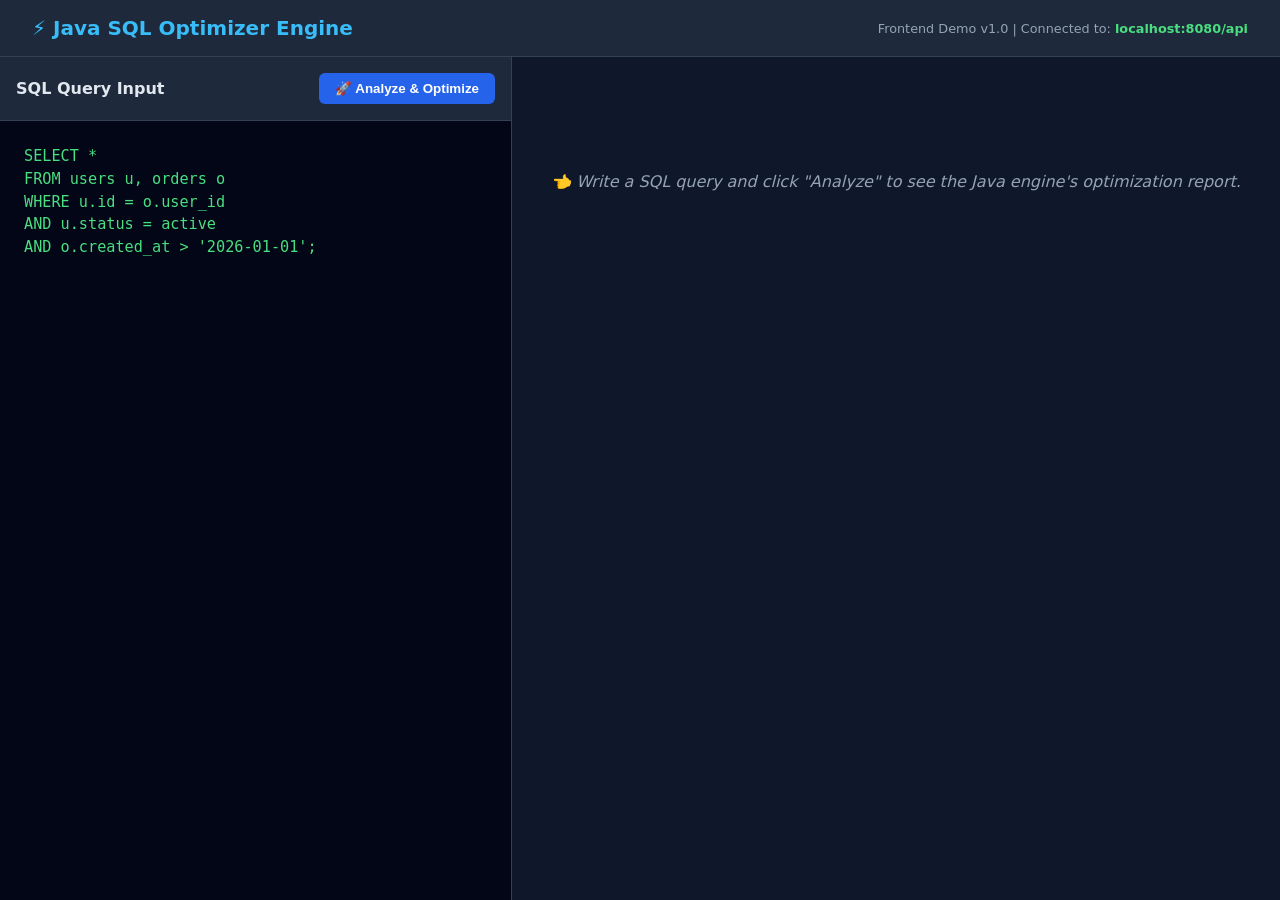
==== frontend/index.html @ 4a36bf86 "Updated project" ====
<!DOCTYPE html>
<html lang="en">
<head>
    <meta charset="UTF-8">
    <meta name="viewport" content="width=device-width, initial-scale=1.0">
    <title>SQL Optimizer Engine - Frontend Demo</title>
    <style>
        /* --- BASE & RESET --- */
        * { margin: 0; padding: 0; box-sizing: border-box; }
        body {
            font-family: 'Segoe UI', system-ui, -apple-system, sans-serif;
            background-color: #0f172a; /* Slate 900 */
            color: #f8fafc; /* Slate 50 */
            height: 100vh;
            display: flex;
            flex-direction: column;
            overflow: hidden;
        }

        /* --- LAYOUT --- */
        header {
            background: #1e293b;
            padding: 1rem 2rem;
            border-bottom: 1px solid #334155;
            display: flex;
            justify-content: space-between;
            align-items: center;
        }
        header h1 { font-size: 1.25rem; color: #38bdf8; }
        header span { font-size: 0.8rem; color: #94a3b8; }

        .main-container {
            display: flex;
            flex: 1;
            overflow: hidden;
        }

        /* --- LEFT PANEL (EDITOR) --- */
        .editor-panel {
            width: 40%;
            border-right: 1px solid #334155;
            display: flex;
            flex-direction: column;
            background: #0f172a;
        }
        .panel-header {
            padding: 1rem;
            border-bottom: 1px solid #334155;
            display: flex;
            justify-content: space-between;
            align-items: center;
            background: #1e293b;
        }
        .panel-header h2 { font-size: 1rem; color: #e2e8f0; }
        
        .btn-analyze {
            background: #2563eb;
            color: white;
            border: none;
            padding: 0.5rem 1rem;
            border-radius: 6px;
            font-weight: 600;
            cursor: pointer;
            transition: background 0.2s;
        }
        .btn-analyze:hover { background: #1d4ed8; }
        .btn-analyze:disabled { background: #475569; cursor: not-allowed; }

        textarea {
            flex: 1;
            background: #020617;
            color: #4ade80;
            border: none;
            padding: 1.5rem;
            font-family: 'Consolas', 'Monaco', monospace;
            font-size: 0.95rem;
            line-height: 1.5;
            resize: none;
            outline: none;
        }

        /* --- RIGHT PANEL (RESULTS) --- */
        .results-panel {
            width: 60%;
            overflow-y: auto;
            padding: 1.5rem;
            background: #0f172a;
        }
        
        .section {
            background: #1e293b;
            border: 1px solid #334155;
            border-radius: 8px;
            padding: 1.5rem;
            margin-bottom: 1.5rem;
            animation: fadeIn 0.5s ease-out;
        }
        .section h3 {
            font-size: 1.1rem;
            margin-bottom: 1rem;
            color: #f1f5f9;
            display: flex;
            align-items: center;
            gap: 0.5rem;
        }

        /* --- METRICS --- */
        .metrics-grid {
            display: grid;
            grid-template-columns: repeat(2, 1fr);
            gap: 1rem;
        }
        .metric-card {
            background: #0f172a;
            padding: 1rem;
            border-radius: 6px;
            border-left: 4px solid #3b82f6;
        }
        .metric-card.warn { border-left-color: #f59e0b; }
        .metric-card.danger { border-left-color: #ef4444; }
        .metric-card.success { border-left-color: #10b981; }
        
        .metric-label { font-size: 0.8rem; color: #94a3b8; text-transform: uppercase; letter-spacing: 0.05em; }
        .metric-value { font-size: 1.5rem; font-weight: 700; margin-top: 0.25rem; }
        .text-green { color: #4ade80; }
        .text-yellow { color: #facc15; }
        .text-red { color: #f87171; }
        .text-blue { color: #60a5fa; }

        /* --- EXECUTION PLAN TREE --- */
        .tree-container { display: flex; flex-direction: column; align-items: center; }
        .tree-node {
            background: #334155;
            border: 1px solid #475569;
            padding: 0.75rem 1.25rem;
            border-radius: 6px;
            text-align: center;
            min-width: 200px;
            position: relative;
        }
        .tree-node.warning { background: #451a1a; border-color: #ef4444; }
        .tree-node-title { font-weight: 600; font-size: 0.9rem; }
        .tree-node-meta { font-size: 0.75rem; color: #94a3b8; margin-top: 0.25rem; }
        .tree-node-badge {
            display: inline-block;
            background: #ef4444;
            color: white;
            font-size: 0.7rem;
            padding: 2px 6px;
            border-radius: 10px;
            margin-top: 0.5rem;
        }
        
        .tree-children {
            display: flex;
            gap: 2rem;
            margin-top: 2rem;
            position: relative;
        }
        /* Tree connecting lines */
        .tree-branch {
            display: flex;
            flex-direction: column;
            align-items: center;
        }
        .tree-line-v { width: 2px; height: 20px; background: #475569; }
        .tree-line-h-container {
            display: flex;
            justify-content: center;
            width: 100%;
            position: relative;
        }
        .tree-line-h {
            height: 2px;
            background: #475569;
            position: absolute;
            top: 0;
        }

        /* --- INEFFICIENCY REPORT --- */
        .issue-card {
            background: #0f172a;
            border-left: 4px solid #f59e0b;
            padding: 1rem;
            border-radius: 0 6px 6px 0;
            margin-bottom: 1rem;
        }
        .issue-card.high { border-left-color: #ef4444; }
        .issue-card.medium { border-left-color: #f59e0b; }
        .issue-card.low { border-left-color: #3b82f6; }
        
        .issue-header { display: flex; justify-content: space-between; margin-bottom: 0.5rem; }
        .issue-title { font-weight: 600; color: #f8fafc; }
        .issue-severity { font-size: 0.75rem; font-weight: 700; text-transform: uppercase; }
        .issue-desc { font-size: 0.85rem; color: #cbd5e1; margin-bottom: 0.75rem; }
        .issue-fix {
            background: #020617;
            color: #4ade80;
            padding: 0.5rem;
            border-radius: 4px;
            font-family: monospace;
            font-size: 0.85rem;
            border: 1px solid #1e293b;
        }

        /* --- DIFF VIEW --- */
        .diff-grid { display: grid; grid-template-columns: 1fr 1fr; gap: 1rem; }
        .diff-col h4 { font-size: 0.9rem; margin-bottom: 0.5rem; }
        .diff-col.original h4 { color: #f87171; }
        .diff-col.optimized h4 { color: #4ade80; }
        
        pre {
            background: #020617;
            padding: 1rem;
            border-radius: 6px;
            font-family: monospace;
            font-size: 0.85rem;
            line-height: 1.5;
            overflow-x: auto;
            white-space: pre-wrap;
            border: 1px solid #334155;
        }
        .diff-col.original pre { color: #fca5a5; border-color: #7f1d1d; }
        .diff-col.optimized pre { color: #86efac; border-color: #14532d; }

        /* --- UTILITIES & ANIMATIONS --- */
        .hidden { display: none !important; }
        .loader {
            display: flex;
            justify-content: center;
            align-items: center;
            height: 200px;
            color: #94a3b8;
            font-style: italic;
        }
        @keyframes fadeIn { from { opacity: 0; transform: translateY(10px); } to { opacity: 1; transform: translateY(0); } }
        
        .status-banner {
            padding: 0.75rem 1rem;
            background: rgba(245, 158, 11, 0.1);
            border: 1px solid rgba(245, 158, 11, 0.3);
            border-radius: 6px;
            color: #fcd34d;
            font-size: 0.9rem;
            margin-bottom: 1.5rem;
        }
    </style>
</head>
<body>

    <header>
        <h1>⚡ Java SQL Optimizer Engine</h1>
        <span>Frontend Demo v1.0 | Connected to: <strong style="color:#4ade80">localhost:8080/api</strong></span>
    </header>

    <div class="main-container">
        <!-- LEFT PANEL: SQL INPUT -->
        <div class="editor-panel">
            <div class="panel-header">
                <h2>SQL Query Input</h2>
                <button class="btn-analyze" id="btnAnalyze" onclick="runAnalysis()">🚀 Analyze & Optimize</button>
            </div>
            <textarea id="sqlInput" spellcheck="false">SELECT * 
FROM users u, orders o 
WHERE u.id = o.user_id 
AND u.status = active 
AND o.created_at > '2026-01-01';</textarea>
        </div>

        <!-- RIGHT PANEL: RESULTS -->
        <div class="results-panel" id="resultsPanel">
            <div class="loader" id="initialState">
                <p>👈 Write a SQL query and click "Analyze" to see the Java engine's optimization report.</p>
            </div>
            
            <div class="loader hidden" id="loadingState">
                <p>⏳ Java Engine parsing AST and calculating costs...</p>
            </div>

            <div id="resultsContent" class="hidden">
                <!-- Status Banner -->
                <div class="status-banner" id="statusBanner"></div>

                <!-- Metrics -->
                <div class="section">
                    <h3>📊 Analysis Metrics</h3>
                    <div class="metrics-grid" id="metricsGrid"></div>
                </div>

                <!-- Execution Plan -->
                <div class="section">
                    <h3>🌳 Visual Execution Plan</h3>
                    <div class="tree-container" id="planTree"></div>
                </div>

                <!-- Inefficiencies -->
                <div class="section">
                    <h3>🔍 Inefficiency Report</h3>
                    <div id="issuesList"></div>
                </div>

                <!-- Diff View -->
                <div class="section">
                    <h3>✨ Optimized Query Output</h3>
                    <div class="diff-grid">
                        <div class="diff-col original">
                            <h4>❌ Original (Cost: <span id="origCost"></span>)</h4>
                            <pre id="origQuery"></pre>
                        </div>
                        <div class="diff-col optimized">
                            <h4>✅ Optimized (Cost: <span id="optCost"></span>)</h4>
                            <pre id="optQuery"></pre>
                        </div>
                    </div>
                </div>
            </div>
        </div>
    </div>

    <script>
        // ==========================================
        // MOCK DATA: Simulates Java Backend Response
        // ==========================================
        const mockJavaResponse = {
            metrics: {
                parseTime: "14ms",
                estimatedCost: 8450.25,
                executionTime: "2.4s (Simulated)",
                tablesInvolved: 2,
                status: "Needs Optimization"
            },
            executionPlan: {
                node: "Nested Loop Join",
                cost: 8450,
                rows: 15000,
                children: [
                    {
                        node: "Seq Scan on 'orders'",
                        cost: 4200,
                        rows: 50000,
                        warning: "Missing Index"
                    },
                    {
                        node: "Index Scan on 'users'",
                        cost: 120,
                        rows: 1,
                        index: "idx_users_status"
                    }
                ]
            },
            issues: [
                {
                    severity: "High",
                    title: "Sequential Scan on Large Table",
                    description: "Table 'orders' (50M rows) is being scanned sequentially due to missing index on 'created_at'.",
                    recommendation: "CREATE INDEX idx_orders_date ON orders(created_at);"
                },
                {
                    severity: "Medium",
                    title: "Implicit Type Conversion",
                    description: "Comparing VARCHAR column 'status' with an unquoted literal, causing full table scan.",
                    recommendation: "Change active to string literal 'active'."
                },
                {
                    severity: "Low",
                    title: "SELECT * Usage Detected",
                    description: "Fetching unnecessary columns increases memory allocation and network I/O.",
                    recommendation: "Explicitly define required columns in the SELECT clause."
                }
            ],
            optimization: {
                originalQuery: `SELECT * \nFROM users u, orders o \nWHERE u.id = o.user_id \nAND u.status = active \nAND o.created_at > '2026-01-01';`,
                optimizedQuery: `SELECT u.name, u.email, o.id, o.total \nFROM users u\nINNER JOIN orders o ON u.id = o.user_id \nWHERE u.status = 'active' \nAND o.created_at > '2026-01-01'\nLIMIT 1000;`,
                originalCost: 8450,
                optimizedCost: 120
            }
        };

        // ==========================================
        // UI LOGIC
        // ==========================================
        
        function runAnalysis() {
            const btn = document.getElementById('btnAnalyze');
            const initialState = document.getElementById('initialState');
            const loadingState = document.getElementById('loadingState');
            const resultsContent = document.getElementById('resultsContent');

            // 1. Show Loading State (Simulate Java Backend processing)
            btn.disabled = true;
            btn.innerText = "Analyzing...";
            initialState.classList.add('hidden');
            resultsContent.classList.add('hidden');
            loadingState.classList.remove('hidden');

            // 2. Simulate Network/Processing Delay
            setTimeout(() => {
                // 3. Render Results
                renderDashboard(mockJavaResponse);
                
                // 4. Reset UI
                loadingState.classList.add('hidden');
                resultsContent.classList.remove('hidden');
                btn.disabled = false;
                btn.innerText = "🚀 Analyze & Optimize";
            }, 1500); // 1.5s fake delay
        }

        function renderDashboard(data) {
            // Status Banner
            document.getElementById('statusBanner').innerHTML = `⚠️ <strong>Engine Status:</strong> ${data.metrics.status}. The Java optimizer detected ${data.issues.length} inefficiencies. See details below.`;

            // Metrics
            const metricsGrid = document.getElementById('metricsGrid');
            metricsGrid.innerHTML = `
                <div class="metric-card success">
                    <div class="metric-label">Parse Time</div>
                    <div class="metric-value text-green">${data.metrics.parseTime}</div>
                </div>
                <div class="metric-card warn">
                    <div class="metric-label">Estimated Cost</div>
                    <div class="metric-value text-yellow">${data.metrics.estimatedCost}</div>
                </div>
                <div class="metric-card danger">
                    <div class="metric-label">Simulated Exec Time</div>
                    <div class="metric-value text-red">${data.metrics.executionTime}</div>
                </div>
                <div class="metric-card">
                    <div class="metric-label">Tables Scanned</div>
                    <div class="metric-value text-blue">${data.metrics.tablesInvolved}</div>
                </div>
            `;

            // Execution Plan
            const planTree = document.getElementById('planTree');
            planTree.innerHTML = ''; // Clear previous
            planTree.appendChild(buildTreeNode(data.executionPlan));

            // Issues
            const issuesList = document.getElementById('issuesList');
            issuesList.innerHTML = data.issues.map(issue => `
                <div class="issue-card ${issue.severity.toLowerCase()}">
                    <div class="issue-header">
                        <span class="issue-title">${issue.title}</span>
                        <span class="issue-severity">${issue.severity}</span>
                    </div>
                    <p class="issue-desc">${issue.description}</p>
                    <div class="issue-fix">💡 ${issue.recommendation}</div>
                </div>
            `).join('');

            // Diff View
            document.getElementById('origCost').innerText = data.optimization.originalCost;
            document.getElementById('optCost').innerText = data.optimization.optimizedCost;
            document.getElementById('origQuery').innerText = data.optimization.originalQuery;
            document.getElementById('optQuery').innerText = data.optimization.optimizedQuery;
        }

        // Recursive function to build the Execution Plan Tree HTML
        function buildTreeNode(nodeData) {
            const wrapper = document.createElement('div');
            wrapper.className = 'tree-branch';

            // Node Card
            const card = document.createElement('div');
            card.className = `tree-node ${nodeData.warning ? 'warning' : ''}`;
            card.innerHTML = `
                <div class="tree-node-title">${nodeData.node}</div>
                <div class="tree-node-meta">Cost: ${nodeData.cost} | Rows: ${nodeData.rows}</div>
                ${nodeData.warning ? `<div class="tree-node-badge">⚠️ ${nodeData.warning}</div>` : ''}
            `;
            wrapper.appendChild(card);

            // Children
            if (nodeData.children && nodeData.children.length > 0) {
                // Vertical line down
                const lineV = document.createElement('div');
                lineV.className = 'tree-line-v';
                wrapper.appendChild(lineV);

                // Horizontal container
                const childrenContainer = document.createElement('div');
                childrenContainer.className = 'tree-children';
                
                // We draw a horizontal line connecting the children using CSS width calculation
                // For simplicity in pure JS/CSS, we just rely on flexbox and a bottom border trick on the container
                childrenContainer.style.borderTop = '2px solid #475569';
                childrenContainer.style.paddingTop = '0px';
                childrenContainer.style.marginTop = '0px';
                
                // Actually, let's just use individual vertical lines for each child to keep it clean
                childrenContainer.style.borderTop = 'none';

                nodeData.children.forEach(child => {
                    const childBranch = document.createElement('div');
                    childBranch.className = 'tree-branch';
                    
                    // Small vertical line connecting horizontal bar to child
                    const childLineV = document.createElement('div');
                    childLineV.className = 'tree-line-v';
                    childBranch.appendChild(childLineV);

                    childBranch.appendChild(buildTreeNode(child));
                    childrenContainer.appendChild(childBranch);
                });

                // Add the horizontal line manually via a div spanning across
                // To make it look connected, we'll add a line inside the children container
                const hLine = document.createElement('div');
                hLine.style.height = '2px';
                hLine.style.background = '#475569';
                hLine.style.position = 'absolute';
                hLine.style.top = '0';
                hLine.style.left = '25%'; // Approximate center of first child
                hLine.style.right = '25%'; // Approximate center of last child
                childrenContainer.style.position = 'relative';
                childrenContainer.appendChild(hLine);

                wrapper.appendChild(childrenContainer);
            }

            return wrapper;
        }
    </script>
</body>
</html>
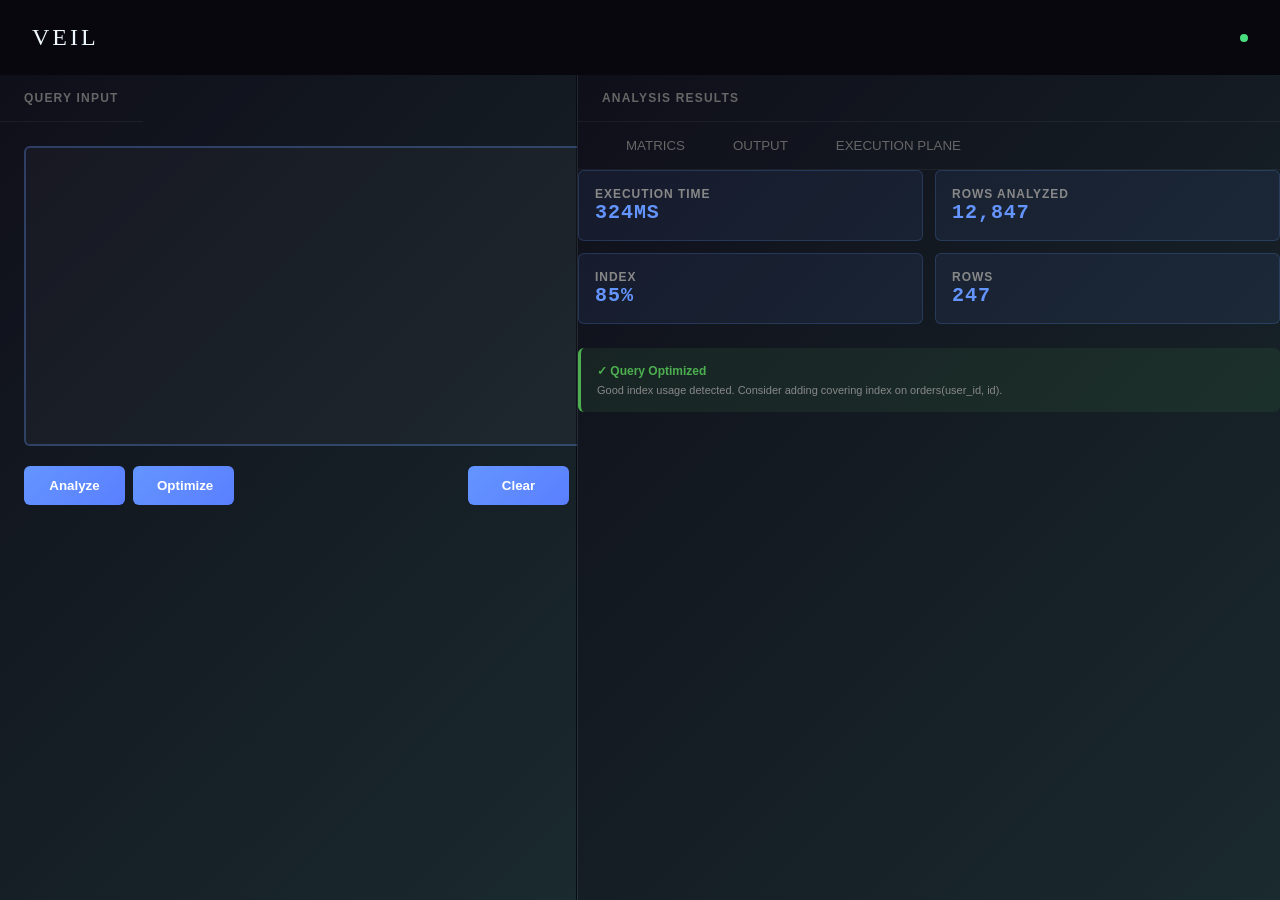
==== commit 8f7fc8fa: "Updated Project" ====
--- a/frontend/index.html
+++ b/frontend/index.html
@@ -3,524 +3,79 @@
 <head>
     <meta charset="UTF-8">
     <meta name="viewport" content="width=device-width, initial-scale=1.0">
-    <title>SQL Optimizer Engine - Frontend Demo</title>
-    <style>
-        /* --- BASE & RESET --- */
-        * { margin: 0; padding: 0; box-sizing: border-box; }
-        body {
-            font-family: 'Segoe UI', system-ui, -apple-system, sans-serif;
-            background-color: #0f172a; /* Slate 900 */
-            color: #f8fafc; /* Slate 50 */
-            height: 100vh;
-            display: flex;
-            flex-direction: column;
-            overflow: hidden;
-        }
-
-        /* --- LAYOUT --- */
-        header {
-            background: #1e293b;
-            padding: 1rem 2rem;
-            border-bottom: 1px solid #334155;
-            display: flex;
-            justify-content: space-between;
-            align-items: center;
-        }
-        header h1 { font-size: 1.25rem; color: #38bdf8; }
-        header span { font-size: 0.8rem; color: #94a3b8; }
-
-        .main-container {
-            display: flex;
-            flex: 1;
-            overflow: hidden;
-        }
-
-        /* --- LEFT PANEL (EDITOR) --- */
-        .editor-panel {
-            width: 40%;
-            border-right: 1px solid #334155;
-            display: flex;
-            flex-direction: column;
-            background: #0f172a;
-        }
-        .panel-header {
-            padding: 1rem;
-            border-bottom: 1px solid #334155;
-            display: flex;
-            justify-content: space-between;
-            align-items: center;
-            background: #1e293b;
-        }
-        .panel-header h2 { font-size: 1rem; color: #e2e8f0; }
-        
-        .btn-analyze {
-            background: #2563eb;
-            color: white;
-            border: none;
-            padding: 0.5rem 1rem;
-            border-radius: 6px;
-            font-weight: 600;
-            cursor: pointer;
-            transition: background 0.2s;
-        }
-        .btn-analyze:hover { background: #1d4ed8; }
-        .btn-analyze:disabled { background: #475569; cursor: not-allowed; }
-
-        textarea {
-            flex: 1;
-            background: #020617;
-            color: #4ade80;
-            border: none;
-            padding: 1.5rem;
-            font-family: 'Consolas', 'Monaco', monospace;
-            font-size: 0.95rem;
-            line-height: 1.5;
-            resize: none;
-            outline: none;
-        }
-
-        /* --- RIGHT PANEL (RESULTS) --- */
-        .results-panel {
-            width: 60%;
-            overflow-y: auto;
-            padding: 1.5rem;
-            background: #0f172a;
-        }
-        
-        .section {
-            background: #1e293b;
-            border: 1px solid #334155;
-            border-radius: 8px;
-            padding: 1.5rem;
-            margin-bottom: 1.5rem;
-            animation: fadeIn 0.5s ease-out;
-        }
-        .section h3 {
-            font-size: 1.1rem;
-            margin-bottom: 1rem;
-            color: #f1f5f9;
-            display: flex;
-            align-items: center;
-            gap: 0.5rem;
-        }
-
-        /* --- METRICS --- */
-        .metrics-grid {
-            display: grid;
-            grid-template-columns: repeat(2, 1fr);
-            gap: 1rem;
-        }
-        .metric-card {
-            background: #0f172a;
-            padding: 1rem;
-            border-radius: 6px;
-            border-left: 4px solid #3b82f6;
-        }
-        .metric-card.warn { border-left-color: #f59e0b; }
-        .metric-card.danger { border-left-color: #ef4444; }
-        .metric-card.success { border-left-color: #10b981; }
-        
-        .metric-label { font-size: 0.8rem; color: #94a3b8; text-transform: uppercase; letter-spacing: 0.05em; }
-        .metric-value { font-size: 1.5rem; font-weight: 700; margin-top: 0.25rem; }
-        .text-green { color: #4ade80; }
-        .text-yellow { color: #facc15; }
-        .text-red { color: #f87171; }
-        .text-blue { color: #60a5fa; }
-
-        /* --- EXECUTION PLAN TREE --- */
-        .tree-container { display: flex; flex-direction: column; align-items: center; }
-        .tree-node {
-            background: #334155;
-            border: 1px solid #475569;
-            padding: 0.75rem 1.25rem;
-            border-radius: 6px;
-            text-align: center;
-            min-width: 200px;
-            position: relative;
-        }
-        .tree-node.warning { background: #451a1a; border-color: #ef4444; }
-        .tree-node-title { font-weight: 600; font-size: 0.9rem; }
-        .tree-node-meta { font-size: 0.75rem; color: #94a3b8; margin-top: 0.25rem; }
-        .tree-node-badge {
-            display: inline-block;
-            background: #ef4444;
-            color: white;
-            font-size: 0.7rem;
-            padding: 2px 6px;
-            border-radius: 10px;
-            margin-top: 0.5rem;
-        }
-        
-        .tree-children {
-            display: flex;
-            gap: 2rem;
-            margin-top: 2rem;
-            position: relative;
-        }
-        /* Tree connecting lines */
-        .tree-branch {
-            display: flex;
-            flex-direction: column;
-            align-items: center;
-        }
-        .tree-line-v { width: 2px; height: 20px; background: #475569; }
-        .tree-line-h-container {
-            display: flex;
-            justify-content: center;
-            width: 100%;
-            position: relative;
-        }
-        .tree-line-h {
-            height: 2px;
-            background: #475569;
-            position: absolute;
-            top: 0;
-        }
-
-        /* --- INEFFICIENCY REPORT --- */
-        .issue-card {
-            background: #0f172a;
-            border-left: 4px solid #f59e0b;
-            padding: 1rem;
-            border-radius: 0 6px 6px 0;
-            margin-bottom: 1rem;
-        }
-        .issue-card.high { border-left-color: #ef4444; }
-        .issue-card.medium { border-left-color: #f59e0b; }
-        .issue-card.low { border-left-color: #3b82f6; }
-        
-        .issue-header { display: flex; justify-content: space-between; margin-bottom: 0.5rem; }
-        .issue-title { font-weight: 600; color: #f8fafc; }
-        .issue-severity { font-size: 0.75rem; font-weight: 700; text-transform: uppercase; }
-        .issue-desc { font-size: 0.85rem; color: #cbd5e1; margin-bottom: 0.75rem; }
-        .issue-fix {
-            background: #020617;
-            color: #4ade80;
-            padding: 0.5rem;
-            border-radius: 4px;
-            font-family: monospace;
-            font-size: 0.85rem;
-            border: 1px solid #1e293b;
-        }
-
-        /* --- DIFF VIEW --- */
-        .diff-grid { display: grid; grid-template-columns: 1fr 1fr; gap: 1rem; }
-        .diff-col h4 { font-size: 0.9rem; margin-bottom: 0.5rem; }
-        .diff-col.original h4 { color: #f87171; }
-        .diff-col.optimized h4 { color: #4ade80; }
-        
-        pre {
-            background: #020617;
-            padding: 1rem;
-            border-radius: 6px;
-            font-family: monospace;
-            font-size: 0.85rem;
-            line-height: 1.5;
-            overflow-x: auto;
-            white-space: pre-wrap;
-            border: 1px solid #334155;
-        }
-        .diff-col.original pre { color: #fca5a5; border-color: #7f1d1d; }
-        .diff-col.optimized pre { color: #86efac; border-color: #14532d; }
-
-        /* --- UTILITIES & ANIMATIONS --- */
-        .hidden { display: none !important; }
-        .loader {
-            display: flex;
-            justify-content: center;
-            align-items: center;
-            height: 200px;
-            color: #94a3b8;
-            font-style: italic;
-        }
-        @keyframes fadeIn { from { opacity: 0; transform: translateY(10px); } to { opacity: 1; transform: translateY(0); } }
-        
-        .status-banner {
-            padding: 0.75rem 1rem;
-            background: rgba(245, 158, 11, 0.1);
-            border: 1px solid rgba(245, 158, 11, 0.3);
-            border-radius: 6px;
-            color: #fcd34d;
-            font-size: 0.9rem;
-            margin-bottom: 1.5rem;
-        }
-    </style>
+    <link rel = "stylesheet" href = "css/dashboard.css">
+    <link rel = "stylesheet" href = "css/header.css">
+    <link rel = "stylesheet" href = "css/mainpartition.css">
+    <link rel = "stylesheet" href = "css/button.css">
+    <link rel = "stylesheet" href = "css/textarea.css">
+    <link rel = "stylesheet" href = "css/tabs.css">
+    
+    <link rel = "stylesheet" href = "css/matricscard.css">
+    <title>VEIL</title>
+    
+    
 </head>
 <body>
-
-    <header>
-        <h1>⚡ Java SQL Optimizer Engine</h1>
-        <span>Frontend Demo v1.0 | Connected to: <strong style="color:#4ade80">localhost:8080/api</strong></span>
-    </header>
-
-    <div class="main-container">
-        <!-- LEFT PANEL: SQL INPUT -->
-        <div class="editor-panel">
-            <div class="panel-header">
-                <h2>SQL Query Input</h2>
-                <button class="btn-analyze" id="btnAnalyze" onclick="runAnalysis()">🚀 Analyze & Optimize</button>
-            </div>
-            <textarea id="sqlInput" spellcheck="false">SELECT * 
-FROM users u, orders o 
-WHERE u.id = o.user_id 
-AND u.status = active 
-AND o.created_at > '2026-01-01';</textarea>
+    <div class="veil-container">
+        <div class="veil-header">
+            <div class="veil-logo">VEIL</div>
+            <div class="veil-status-dot"></div>
         </div>
 
-        <!-- RIGHT PANEL: RESULTS -->
-        <div class="results-panel" id="resultsPanel">
-            <div class="loader" id="initialState">
-                <p>👈 Write a SQL query and click "Analyze" to see the Java engine's optimization report.</p>
-            </div>
-            
-            <div class="loader hidden" id="loadingState">
-                <p>⏳ Java Engine parsing AST and calculating costs...</p>
-            </div>
-
-            <div id="resultsContent" class="hidden">
-                <!-- Status Banner -->
-                <div class="status-banner" id="statusBanner"></div>
-
-                <!-- Metrics -->
-                <div class="section">
-                    <h3>📊 Analysis Metrics</h3>
-                    <div class="metrics-grid" id="metricsGrid"></div>
+        <div class="veil-main">
+            <div class="veil-panel veil-left">
+                <div class="veil-panel-header">QUERY INPUT</div>
+                <div class="veil-input-section">
+                    <textarea class="veil-textarea"></textarea>
+                    <div class="veil-controls">
+                        <button class="veil-button">Analyze</button>
+                        <button class="veil-button-secondary">Optimize</button>
+                        <button class="veil-button-tertiary">Clear</button>
+                        <span class="veil-shortcut">ctrl+enter</span>
+                    </div>
+        
                 </div>
 
-                <!-- Execution Plan -->
-                <div class="section">
-                    <h3>🌳 Visual Execution Plan</h3>
-                    <div class="tree-container" id="planTree"></div>
+            </div>
+             <div class="veil-panel veil-right">
+                <div class="veil-panel-header">ANALYSIS RESULTS</div>
+                <div class="veil-tabs">
+                    <button class="veil-tab">MATRICS</button>
+                    <button class="veil-tab">OUTPUT</button>
+                    <button class="veil-tab">EXECUTION PLANE</button>
                 </div>
 
-                <!-- Inefficiencies -->
-                <div class="section">
-                    <h3>🔍 Inefficiency Report</h3>
-                    <div id="issuesList"></div>
-                </div>
-
-                <!-- Diff View -->
-                <div class="section">
-                    <h3>✨ Optimized Query Output</h3>
-                    <div class="diff-grid">
-                        <div class="diff-col original">
-                            <h4>❌ Original (Cost: <span id="origCost"></span>)</h4>
-                            <pre id="origQuery"></pre>
-                        </div>
-                        <div class="diff-col optimized">
-                            <h4>✅ Optimized (Cost: <span id="optCost"></span>)</h4>
-                            <pre id="optQuery"></pre>
+                <div class="veil-right-content">
+                    <div id="metrics" class="veil-tab-content">
+                        <div class="veil-metrics">
+                            <div class="veil-metrics-card">EXECUTION TIME
+                                <div class="veil-metrics-value">324ms</div>
+                            </div>
+                            <div class="veil-metrics-card">ROWS ANALYZED
+                                <div class="veil-metrics-value">12,847</div>
+                            </div>
+                            <div class="veil-metrics-card">INDEX
+                                <div class="veil-metrics-value">85%</div>
+                            </div>
+                            <div class="veil-metrics-card">ROWS
+                                <div class="veil-metrics-value">247</div>
+                            </div>
                         </div>
                     </div>
+                    <div style="margin-top: 1rem; padding: 1rem; background: rgba(76, 175, 80, 0.1); border-radius: 6px; border-left: 3px solid #4caf50;">
+                        <div style="font-size: 12px; color: #4caf50; font-weight: 600;">✓ Query Optimized</div>
+                        <div style="font-size: 11px; color: #888; margin-top: 6px;">Good index usage detected. Consider adding covering index on orders(user_id, id).</div>
+                    </div>
+                    <div id="output" class="veil-tab-content">     
+                     <table class="veil-output-table">
+                    <div id="plan" class="veil-tab-content">      
+                    <div class="veil-plan-node">
+                        
                 </div>
-            </div>
+                
+             </div>
+
         </div>
     </div>
-
-    <script>
-        // ==========================================
-        // MOCK DATA: Simulates Java Backend Response
-        // ==========================================
-        const mockJavaResponse = {
-            metrics: {
-                parseTime: "14ms",
-                estimatedCost: 8450.25,
-                executionTime: "2.4s (Simulated)",
-                tablesInvolved: 2,
-                status: "Needs Optimization"
-            },
-            executionPlan: {
-                node: "Nested Loop Join",
-                cost: 8450,
-                rows: 15000,
-                children: [
-                    {
-                        node: "Seq Scan on 'orders'",
-                        cost: 4200,
-                        rows: 50000,
-                        warning: "Missing Index"
-                    },
-                    {
-                        node: "Index Scan on 'users'",
-                        cost: 120,
-                        rows: 1,
-                        index: "idx_users_status"
-                    }
-                ]
-            },
-            issues: [
-                {
-                    severity: "High",
-                    title: "Sequential Scan on Large Table",
-                    description: "Table 'orders' (50M rows) is being scanned sequentially due to missing index on 'created_at'.",
-                    recommendation: "CREATE INDEX idx_orders_date ON orders(created_at);"
-                },
-                {
-                    severity: "Medium",
-                    title: "Implicit Type Conversion",
-                    description: "Comparing VARCHAR column 'status' with an unquoted literal, causing full table scan.",
-                    recommendation: "Change active to string literal 'active'."
-                },
-                {
-                    severity: "Low",
-                    title: "SELECT * Usage Detected",
-                    description: "Fetching unnecessary columns increases memory allocation and network I/O.",
-                    recommendation: "Explicitly define required columns in the SELECT clause."
-                }
-            ],
-            optimization: {
-                originalQuery: `SELECT * \nFROM users u, orders o \nWHERE u.id = o.user_id \nAND u.status = active \nAND o.created_at > '2026-01-01';`,
-                optimizedQuery: `SELECT u.name, u.email, o.id, o.total \nFROM users u\nINNER JOIN orders o ON u.id = o.user_id \nWHERE u.status = 'active' \nAND o.created_at > '2026-01-01'\nLIMIT 1000;`,
-                originalCost: 8450,
-                optimizedCost: 120
-            }
-        };
-
-        // ==========================================
-        // UI LOGIC
-        // ==========================================
-        
-        function runAnalysis() {
-            const btn = document.getElementById('btnAnalyze');
-            const initialState = document.getElementById('initialState');
-            const loadingState = document.getElementById('loadingState');
-            const resultsContent = document.getElementById('resultsContent');
-
-            // 1. Show Loading State (Simulate Java Backend processing)
-            btn.disabled = true;
-            btn.innerText = "Analyzing...";
-            initialState.classList.add('hidden');
-            resultsContent.classList.add('hidden');
-            loadingState.classList.remove('hidden');
-
-            // 2. Simulate Network/Processing Delay
-            setTimeout(() => {
-                // 3. Render Results
-                renderDashboard(mockJavaResponse);
-                
-                // 4. Reset UI
-                loadingState.classList.add('hidden');
-                resultsContent.classList.remove('hidden');
-                btn.disabled = false;
-                btn.innerText = "🚀 Analyze & Optimize";
-            }, 1500); // 1.5s fake delay
-        }
-
-        function renderDashboard(data) {
-            // Status Banner
-            document.getElementById('statusBanner').innerHTML = `⚠️ <strong>Engine Status:</strong> ${data.metrics.status}. The Java optimizer detected ${data.issues.length} inefficiencies. See details below.`;
-
-            // Metrics
-            const metricsGrid = document.getElementById('metricsGrid');
-            metricsGrid.innerHTML = `
-                <div class="metric-card success">
-                    <div class="metric-label">Parse Time</div>
-                    <div class="metric-value text-green">${data.metrics.parseTime}</div>
-                </div>
-                <div class="metric-card warn">
-                    <div class="metric-label">Estimated Cost</div>
-                    <div class="metric-value text-yellow">${data.metrics.estimatedCost}</div>
-                </div>
-                <div class="metric-card danger">
-                    <div class="metric-label">Simulated Exec Time</div>
-                    <div class="metric-value text-red">${data.metrics.executionTime}</div>
-                </div>
-                <div class="metric-card">
-                    <div class="metric-label">Tables Scanned</div>
-                    <div class="metric-value text-blue">${data.metrics.tablesInvolved}</div>
-                </div>
-            `;
-
-            // Execution Plan
-            const planTree = document.getElementById('planTree');
-            planTree.innerHTML = ''; // Clear previous
-            planTree.appendChild(buildTreeNode(data.executionPlan));
-
-            // Issues
-            const issuesList = document.getElementById('issuesList');
-            issuesList.innerHTML = data.issues.map(issue => `
-                <div class="issue-card ${issue.severity.toLowerCase()}">
-                    <div class="issue-header">
-                        <span class="issue-title">${issue.title}</span>
-                        <span class="issue-severity">${issue.severity}</span>
-                    </div>
-                    <p class="issue-desc">${issue.description}</p>
-                    <div class="issue-fix">💡 ${issue.recommendation}</div>
-                </div>
-            `).join('');
-
-            // Diff View
-            document.getElementById('origCost').innerText = data.optimization.originalCost;
-            document.getElementById('optCost').innerText = data.optimization.optimizedCost;
-            document.getElementById('origQuery').innerText = data.optimization.originalQuery;
-            document.getElementById('optQuery').innerText = data.optimization.optimizedQuery;
-        }
-
-        // Recursive function to build the Execution Plan Tree HTML
-        function buildTreeNode(nodeData) {
-            const wrapper = document.createElement('div');
-            wrapper.className = 'tree-branch';
-
-            // Node Card
-            const card = document.createElement('div');
-            card.className = `tree-node ${nodeData.warning ? 'warning' : ''}`;
-            card.innerHTML = `
-                <div class="tree-node-title">${nodeData.node}</div>
-                <div class="tree-node-meta">Cost: ${nodeData.cost} | Rows: ${nodeData.rows}</div>
-                ${nodeData.warning ? `<div class="tree-node-badge">⚠️ ${nodeData.warning}</div>` : ''}
-            `;
-            wrapper.appendChild(card);
-
-            // Children
-            if (nodeData.children && nodeData.children.length > 0) {
-                // Vertical line down
-                const lineV = document.createElement('div');
-                lineV.className = 'tree-line-v';
-                wrapper.appendChild(lineV);
-
-                // Horizontal container
-                const childrenContainer = document.createElement('div');
-                childrenContainer.className = 'tree-children';
-                
-                // We draw a horizontal line connecting the children using CSS width calculation
-                // For simplicity in pure JS/CSS, we just rely on flexbox and a bottom border trick on the container
-                childrenContainer.style.borderTop = '2px solid #475569';
-                childrenContainer.style.paddingTop = '0px';
-                childrenContainer.style.marginTop = '0px';
-                
-                // Actually, let's just use individual vertical lines for each child to keep it clean
-                childrenContainer.style.borderTop = 'none';
-
-                nodeData.children.forEach(child => {
-                    const childBranch = document.createElement('div');
-                    childBranch.className = 'tree-branch';
-                    
-                    // Small vertical line connecting horizontal bar to child
-                    const childLineV = document.createElement('div');
-                    childLineV.className = 'tree-line-v';
-                    childBranch.appendChild(childLineV);
-
-                    childBranch.appendChild(buildTreeNode(child));
-                    childrenContainer.appendChild(childBranch);
-                });
-
-                // Add the horizontal line manually via a div spanning across
-                // To make it look connected, we'll add a line inside the children container
-                const hLine = document.createElement('div');
-                hLine.style.height = '2px';
-                hLine.style.background = '#475569';
-                hLine.style.position = 'absolute';
-                hLine.style.top = '0';
-                hLine.style.left = '25%'; // Approximate center of first child
-                hLine.style.right = '25%'; // Approximate center of last child
-                childrenContainer.style.position = 'relative';
-                childrenContainer.appendChild(hLine);
-
-                wrapper.appendChild(childrenContainer);
-            }
-
-            return wrapper;
-        }
-    </script>
 </body>
 </html>
--- a/frontend/css/dashboard.css
+++ b/frontend/css/dashboard.css
@@ -0,0 +1,45 @@
+/*ROOT LAYER*/
+
+html,body{
+    margin: 0;
+    padding: 0;
+    width: 100%;
+    height: 100%;
+    overflow: hidden;
+}
+
+*{
+    margin: 0;
+    padding: 0;
+    box-sizing: border-box;
+}
+
+body{
+    font-family: -apple-system, BlinkMacSystemFont, "Segoe UI", Roboto, sans-serif;
+    background: #0f0f1a;
+}
+
+.veil-container{
+    color:aliceblue;
+    display: flex;
+    flex-direction: column;
+    height: 100vh;
+    overflow: hidden;
+}
+
+.veil-logo{
+    font-family: 'Times New Roman', Times, serif;
+    letter-spacing: 3px;
+    font-size:x-large;
+
+}
+
+.veil-panel{
+    background: linear-gradient(135deg, #0f0f1a 0% , #1a2a2e 100%);
+    color: #e0e0e0;
+    height: 100%;
+    width: 100%;
+    display: flex;
+    flex-direction: row;
+    padding: 0;
+}
--- a/frontend/css/header.css
+++ b/frontend/css/header.css
@@ -0,0 +1,18 @@
+/*HEADER LAYER*/
+
+.veil-header{
+    background: rgba(0, 0 , 0, 0.5) ;
+    border-bottom: 1px solid(225,255,255,0.1) ;
+    padding: 1.5rem 2rem;
+    display: flex;
+    align-items: center;
+    justify-content: space-between;
+}
+
+.veil-status-dot{
+    width: 8px;
+    height: 8px;
+    border-radius: 50%;
+    background: #4ade80;
+    animation: pulse 2s infinite;
+}
--- a/frontend/css/mainpartition.css
+++ b/frontend/css/mainpartition.css
@@ -0,0 +1,62 @@
+/*THE PARTITION LAYER*/
+
+.veil-main{
+    display: flex;
+    flex: 1;
+    gap: 1px;
+    background: rgba(0, 0, 0, 0.3);
+    overflow: hidden;
+    height: calc(100vh - 80px);
+    min-height: 0;
+}
+
+/*.veil-panel{
+    display: flex;
+    flex-direction: column;     
+    background: rgba(20,20,35,0.8);
+    border: 1px solid rgba(255,255,255,0.05);
+
+} */
+
+.veil-left {
+  display: flex;
+  flex-direction: column;
+  align-items: flex-start;
+  flex: 0 0 45%;
+  height: 100%;
+  min-width: 300px;
+}
+
+.veil-right {
+  flex: 1;
+  border-left: 1px solid rgba(255, 255, 255, 0.05);
+  align-items: stretch;
+  height: 100%;
+  min-width: 300px;
+  display: flex;
+  flex-direction: column;
+}
+
+.veil-panel-header {
+  padding: 1rem 1.5rem;                                        
+  border-bottom: 1px solid rgba(255, 255, 255, 0.05);         
+  font-size: 12px;
+  font-weight: 600;
+  text-transform: uppercase;                                  
+  letter-spacing: 0.1em;                                      
+  color: #666;   
+  flex-shrink: 0;
+}
+
+/* Responsive adjustments */
+@media (max-width: 900px) {
+  .veil-main {
+    flex-direction: column;
+    height: auto;
+  }
+  .veil-left, .veil-right {
+    flex: 1 1 100%;
+    min-width: 100%;
+    height: 50vh;
+  }
+}
--- a/frontend/css/button.css
+++ b/frontend/css/button.css
@@ -0,0 +1,79 @@
+.veil-controls{
+  display: flex;
+  flex-direction: rows;
+  padding-top: 1rem;
+}
+
+.veil-button{
+
+  align-items: center;  
+  width: 101px;                                             
+  padding: 0.75rem 1.5rem;
+  background: linear-gradient(135deg, #6495ff 0%, #5a7fff 100%);  
+  border: none;
+  border-radius: 6px;
+  color: #fff;
+  font-weight: 600;
+  cursor: pointer;
+  transition: all 0.2s;  
+  gap: 2px;      
+  margin-right: 8px;                                
+
+}
+
+.veil-button-secondary{
+  
+  align-items: center;  
+  width: 101px;                                                 
+  padding: 0.75rem 1.5rem;
+  background: linear-gradient(135deg, #6495ff 0%, #5a7fff 100%);  
+  border: none;
+  border-radius: 6px;
+  color: #fff;
+  font-weight: 600;
+  cursor: pointer;
+  transition: all 0.2s;  
+  margin-right: 234px;              
+  
+  
+}
+
+.veil-button-tertiary{
+
+  align-items: center;
+  width: 101px;                                                
+  padding: 0.75rem 1.5rem;
+  background: linear-gradient(135deg, #6495ff 0%, #5a7fff 100%);  
+  border: none;
+  border-radius: 6px;
+  color: #fff;
+  font-weight: 600;
+  cursor: pointer;
+  transition: all 0.2s;                                        
+
+}
+
+.veil-button:hover {
+  background: linear-gradient(135deg, #7aa5ff 0%, #6a8fff 100%);  
+  transform: translateY(-1px);                                
+  box-shadow: 0 4px 12px rgba(100, 150, 255, 0.3);           
+}
+
+.veil-button-secondary:hover {
+  background: linear-gradient(135deg, #7aa5ff 0%, #6a8fff 100%);  
+  transform: translateY(-1px);                                
+  box-shadow: 0 4px 12px rgba(100, 150, 255, 0.3);           
+}
+
+.veil-button-tertiary:hover {
+  background: linear-gradient(135deg, #7aa5ff 0%, #6a8fff 100%);  
+  transform: translateY(-1px);                                
+  box-shadow: 0 4px 12px rgba(100, 150, 255, 0.3);           
+}
+
+
+.veil-shortcut{
+  font-size: smaller;
+  color: #666;
+  margin:auto;
+}
--- a/frontend/css/textarea.css
+++ b/frontend/css/textarea.css
@@ -0,0 +1,30 @@
+
+.veil-input-section{
+  padding: 1.5rem;
+}
+
+.veil-textarea {
+  width: 635px;
+  flex: 1;
+  min-height: 300px;
+  line-height: 1.6;
+  
+  padding: 1.5rem;
+  background: rgba(255, 255, 255, 0.03);
+  border: 2px solid rgba(100, 150, 255, 0.3);
+  border-radius: 6px;
+  color: #e0e0e0;
+  font-family: 'Courier New', monospace;
+  font-size: 13px;
+  
+  resize: none;
+  outline: none;
+  overflow-y: auto;
+  box-sizing: border-box;
+}
+
+.veil-textarea:focus{
+    border-color: rgba(100, 150, 255, 0.8);
+    background: rgba(100, 150, 255, 0.05);
+}
+
--- a/frontend/css/tabs.css
+++ b/frontend/css/tabs.css
@@ -0,0 +1,38 @@
+.veil-tabs {
+  display: flex;                                               
+  border-bottom: 1px solid rgba(255, 255, 255, 0.05);         
+  padding: 0 1.5rem;
+}
+
+.veil-tab {
+  padding: 1rem 1.5rem;
+  background: none;
+  border: none;
+  color: #666;
+  cursor: pointer;
+  position: relative;                                         
+}
+
+.veil-tab:hover {
+  color: #999;                                                
+}
+
+.veil-tab.active {
+  color: #6495ff;     
+}                                        
+
+.veil-tab::after {
+  content: '';
+  position: absolute;
+  bottom: -1px;
+  left: 0;
+  right: 0;
+  height: 2px;
+  background: #6495ff;
+  opacity: 0;
+  transition: opacity 0.2s ease;
+}
+
+.veil-tab:hover::after {
+  opacity: 1;
+}                                 
--- a/frontend/css/matricscard.css
+++ b/frontend/css/matricscard.css
@@ -0,0 +1,32 @@
+
+.veil-metrics{
+    display: grid;
+    grid-template-columns: repeat(2, 1fr);
+    gap: 12px;
+    margin-bottom: 1.5rem;
+    height: auto;
+    width: 100%;
+}
+
+.veil-metrics-card {
+  background: rgba(100, 150, 255, 0.08);
+  border: 1px solid rgba(100, 150, 255, 0.2);
+  border-radius: 6px;
+  padding: 1rem;
+  display: flex;
+  flex-direction: column;
+
+  font-size: 12px;
+  color: #888;
+  text-transform: uppercase;
+  letter-spacing: 0.08em;
+  font-weight: 600;
+}
+
+.veil-metrics-value {
+  font-size: 20px;
+  font-weight: 700;
+  color: #6495ff;                                            
+  font-family: 'Courier New', monospace;                      
+}
+
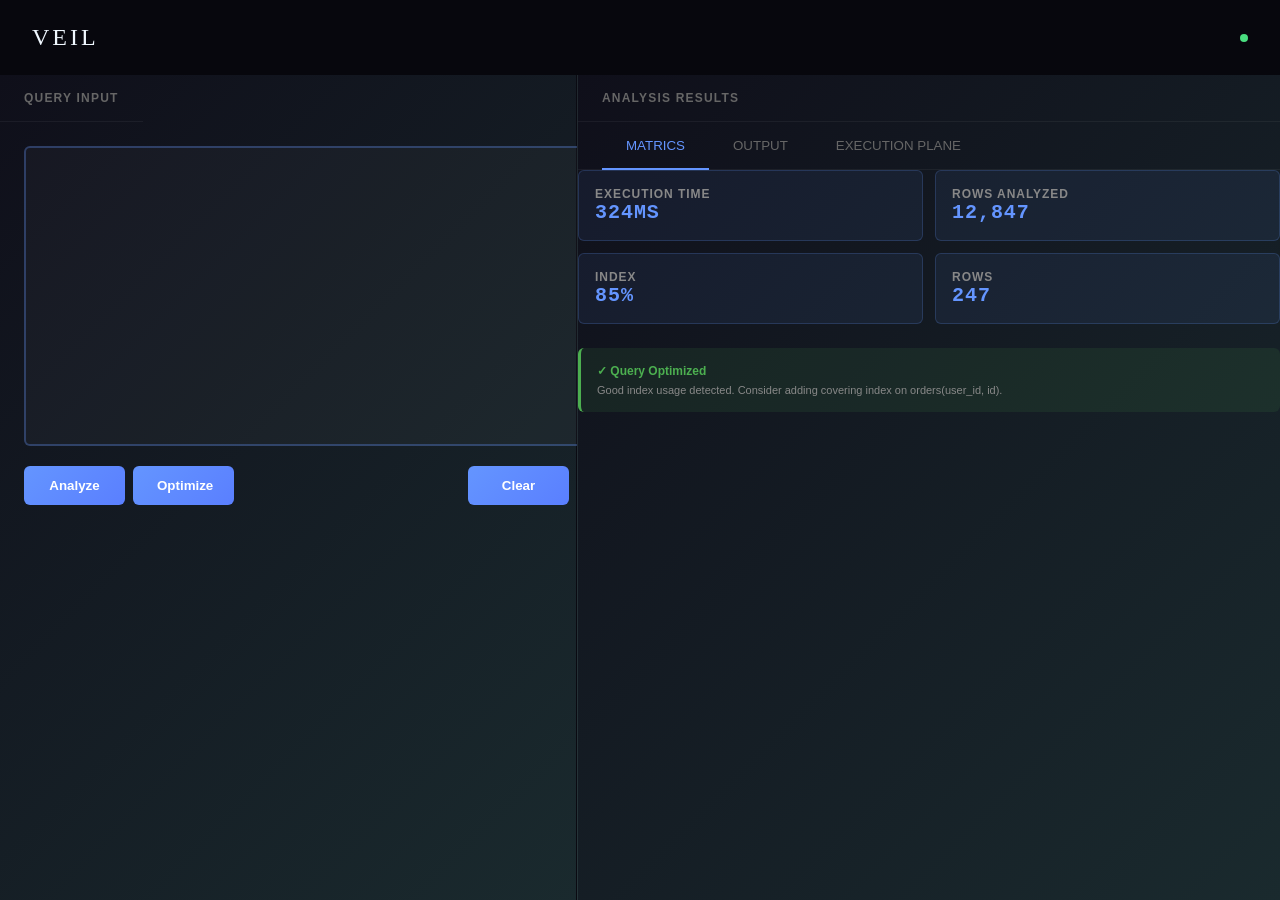
==== commit ced69520: "Updated project" ====
--- a/frontend/index.html
+++ b/frontend/index.html
@@ -9,9 +9,11 @@
     <link rel = "stylesheet" href = "css/button.css">
     <link rel = "stylesheet" href = "css/textarea.css">
     <link rel = "stylesheet" href = "css/tabs.css">
+    <link rel = "stylesheet" href = "css/matricscard.css">
+    <link rel = "stylesheet" href = "css/tables.css">
+    <link rel = "stylesheet" href = "css/executionplan.css">
+    <title>VEIL</title>
     
-    <link rel = "stylesheet" href = "css/matricscard.css">
-    <title>VEIL</title>
     
     
 </head>
@@ -39,14 +41,15 @@
             </div>
              <div class="veil-panel veil-right">
                 <div class="veil-panel-header">ANALYSIS RESULTS</div>
+
                 <div class="veil-tabs">
-                    <button class="veil-tab">MATRICS</button>
-                    <button class="veil-tab">OUTPUT</button>
-                    <button class="veil-tab">EXECUTION PLANE</button>
+                    <button class="veil-tab active" onclick="switchTab(event,'metrics')">MATRICS</button><!--changed here-->
+                    <button class="veil-tab" onclick="switchTab(event,'output')">OUTPUT</button>
+                    <button class="veil-tab" onclick="switchTab(event,'plan')">EXECUTION PLANE</button>
                 </div>
 
                 <div class="veil-right-content">
-                    <div id="metrics" class="veil-tab-content">
+                    <div id="metrics" class="veil-tab-content active">
                         <div class="veil-metrics">
                             <div class="veil-metrics-card">EXECUTION TIME
                                 <div class="veil-metrics-value">324ms</div>
@@ -62,20 +65,78 @@
                             </div>
                         </div>
                     </div>
-                    <div style="margin-top: 1rem; padding: 1rem; background: rgba(76, 175, 80, 0.1); border-radius: 6px; border-left: 3px solid #4caf50;">
+                    
+                    <div id="output" class="veil-tab-content">
+                        <table class="veil-output-table">
+                            <thead>
+                                <tr>
+                                    <th>id</th>
+                                    <th>name</th>
+                                    <th>order_count</th>
+                                </tr>
+                            </thead>
+                            <tbody>
+                                <tr>
+                                    <td>1542</td>
+                                    <td>Sarah Johnson</td>
+                                    <td>19</td>
+                                </tr>
+                                <tr>
+                                    <td>2104</td>
+                                    <td>Emma Williams</td>
+                                    <td>17</td>
+                                </tr>
+                                <tr>
+                                    <td>1203</td>
+                                    <td>David Martinez</td>
+                                    <td>14</td>
+                                </tr>
+                                <tr>
+                                    <td>2847</td>
+                                    <td>Lisa Anderson</td>
+                                    <td>12</td>
+                                </tr>
+                            </tbody>
+                        </table>
+                    </div>
+                    <div id="plan" class="veil-tab-content">
+                        <div class="veil-plan-node">
+                            
+            <div class="veil-plan-node-title">↳ LIMIT (100)</div>
+            <div class="veil-plan-node-detail">Cost: 524.50..524.75</div>
+          </div>
+          <div class="veil-plan-node">
+            <div class="veil-plan-node-title">  ↳ SORT (order_count DESC)</div>
+            <div class="veil-plan-node-detail">Cost: 524.50..524.75 | Rows: 247</div>
+          </div>
+          <div class="veil-plan-node">
+            <div class="veil-plan-node-title">    ↳ GROUP AGGREGATE (COUNT)</div>
+            <div class="veil-plan-node-detail">Cost: 123.45..456.78 | Rows: 247</div>
+          </div>
+          <div class="veil-plan-node">
+            <div class="veil-plan-node-title">      ↳ NESTED LOOP LEFT JOIN</div>
+            <div class="veil-plan-node-detail">Cost: 45.20..123.45 | Rows: 12847</div>
+          </div>
+          <div class="veil-plan-node">
+            <div class="veil-plan-node-title">        ↳ SEQ SCAN users</div>
+            <div class="veil-plan-node-detail">Cost: 12.50..45.20 | Rows: 1200</div>
+          </div>
+          <div class="veil-plan-node">
+            <div class="veil-plan-node-title">        ↳ INDEX SCAN orders (user_id)</div>
+            <div class="veil-plan-node-detail">Cost: 10.10..30.50 | Rows: avg 10.7</div>
+          </div>
+        </div>
+
+        <div style="margin-top: 1rem; padding: 1rem; background: rgba(76, 175, 80, 0.1); border-radius: 6px; border-left: 3px solid #4caf50;">
                         <div style="font-size: 12px; color: #4caf50; font-weight: 600;">✓ Query Optimized</div>
                         <div style="font-size: 11px; color: #888; margin-top: 6px;">Good index usage detected. Consider adding covering index on orders(user_id, id).</div>
                     </div>
-                    <div id="output" class="veil-tab-content">     
-                     <table class="veil-output-table">
-                    <div id="plan" class="veil-tab-content">      
-                    <div class="veil-plan-node">
                         
+                
                 </div>
-                
-             </div>
-
+            </div>
         </div>
     </div>
+    <script src="js/analyzer.js"></script>
 </body>
 </html>
--- a/frontend/css/tabs.css
+++ b/frontend/css/tabs.css
@@ -33,6 +33,13 @@
   transition: opacity 0.2s ease;
 }
 
-.veil-tab:hover::after {
+.veil-tab.active::after {
   opacity: 1;
-}                                 +}
+
+.veil-tab-content{
+  display: none;
+}
+.veil-tab-content.active{
+  display: block;
+}
--- a/frontend/css/tables.css
+++ b/frontend/css/tables.css
@@ -0,0 +1,26 @@
+.veil-output-table{
+    width: 100%;
+    font-size: 12px;
+    color: #d0d0d0;
+    border-collapse: collapse;
+}
+
+.veil-output-table thread{
+    background: rgba(100, 150, 255, 0.1);
+    border-bottom: 1px solid rgba(100, 150, 255, 0.2);
+}
+
+.veil-output-table th{
+    padding: 0.75rem 1rem;
+    border-bottom: 1px solid rgba(255, 255, 255, 0.05);
+}
+
+.veil-output-table td{
+    padding: 0.75rem 1rem;
+    border-bottom: 1px solid rgba(255, 255, 255, 0.05);
+}
+
+.veil-output-table tbody tr:hover{
+    background: rgba(255, 255, 255, 0.02);
+}
+
--- a/frontend/css/executionplan.css
+++ b/frontend/css/executionplan.css
@@ -0,0 +1,18 @@
+.veil-plan-node{
+    margin-bottom: 10px;
+    padding:10px;
+    border: 1px solid rgba(100, 150, 255, 0.1);
+    background: rgba(100, 150, 255, 0.1);
+    border-radius: 8px;
+    font-family: 'Courier New', Courier, monospace;
+}
+
+.veil-plan-node-title{
+    color: #6495ff;
+    font-size: medium;
+}
+
+.veil-plan-node-detail{
+    font-size: smaller;
+}
+
